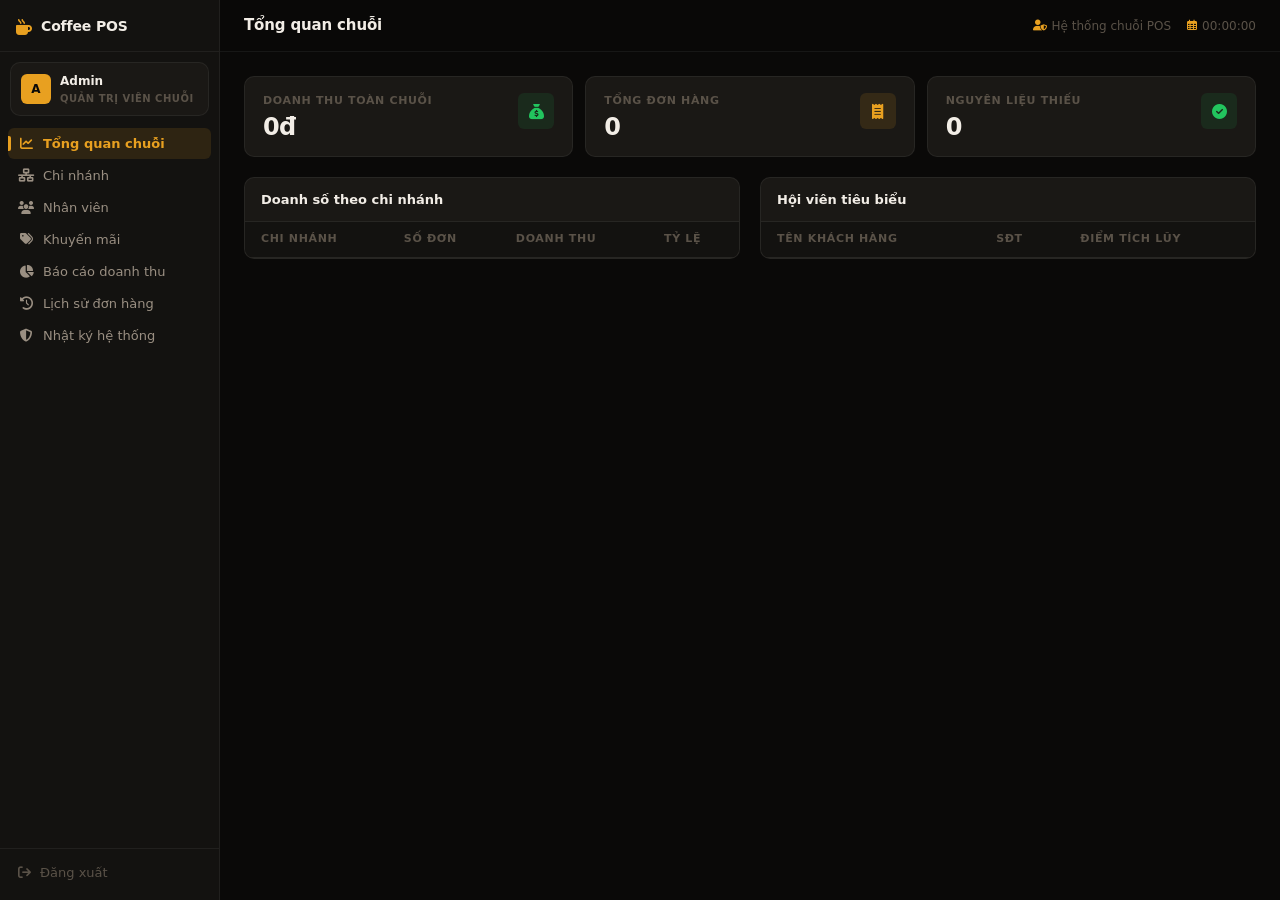
==== web/admin.html @ 629447b3 "feat: hoàn thiện phân quyền phễu, khuyến mãi chi nhánh, và cập nhật tài liệu - Phân quyền phễu (Admi" ====
<!DOCTYPE html>
<html lang="vi">
<head>
    <meta charset="UTF-8">
    <meta name="viewport" content="width=device-width, initial-scale=1.0">
    <title>Admin Portal | Coffee POS</title>
    <link rel="preconnect" href="https://fonts.googleapis.com">
    <link rel="preconnect" href="https://fonts.gstatic.com" crossorigin>
    <link href="https://fonts.googleapis.com/css2?family=Outfit:wght@300;400;600;800&family=Plus+Jakarta+Sans:wght@300;400;500;700&display=swap" rel="stylesheet">
    <link rel="stylesheet" href="https://cdnjs.cloudflare.com/ajax/libs/font-awesome/6.4.0/css/all.min.css">
    <link rel="stylesheet" href="css/style.css">
</head>
<body>
    <div class="bg-glow bg-glow-1"></div>
    <div class="bg-glow bg-glow-2"></div>

    <div class="app-container">
        <aside class="sidebar">
            <div class="sidebar-header">
                <i class="fa-solid fa-mug-hot"></i>
                <h2>Coffee POS</h2>
            </div>
            <div class="sidebar-user">
                <div class="user-avatar" id="userAvatar">A</div>
                <div class="user-info">
                    <div class="name" id="userName">Admin</div>
                    <div class="role-badge" id="userRole">Quản trị viên chuỗi</div>
                </div>
            </div>
            <ul class="sidebar-menu">
                <li><button class="menu-item-btn active" data-target="overview-tab"><i class="fa-solid fa-chart-line"></i><span>Tổng quan chuỗi</span></button></li>
                <li><button class="menu-item-btn" data-target="branches-tab"><i class="fa-solid fa-network-wired"></i><span>Chi nhánh</span></button></li>
                <li><button class="menu-item-btn" data-target="staff-tab"><i class="fa-solid fa-users"></i><span>Nhân viên</span></button></li>
                <li><button class="menu-item-btn" data-target="promotions-tab"><i class="fa-solid fa-tags"></i><span>Khuyến mãi</span></button></li>
                <li><button class="menu-item-btn" data-target="reports-tab"><i class="fa-solid fa-chart-pie"></i><span>Báo cáo doanh thu</span></button></li>
                <li><button class="menu-item-btn" data-target="order-history-tab"><i class="fa-solid fa-clock-rotate-left"></i><span>Lịch sử đơn hàng</span></button></li>
                <li><button class="menu-item-btn" data-target="audit-log-tab"><i class="fa-solid fa-shield-halved"></i><span>Nhật ký hệ thống</span></button></li>
            </ul>
            <div class="sidebar-footer">
                <button class="logout-btn" id="logoutBtn">
                    <i class="fa-solid fa-arrow-right-from-bracket"></i><span>Đăng xuất</span>
                </button>
            </div>
        </aside>

        <main class="main-content">
            <header class="top-bar">
                <div class="top-bar-title"><h3 id="currentTabTitle">Tổng quan chuỗi</h3></div>
                <div class="top-bar-meta">
                    <div class="meta-item"><i class="fa-solid fa-user-shield"></i><span>Hệ thống chuỗi POS</span></div>
                    <div class="meta-item"><i class="fa-regular fa-calendar-days"></i><span id="currentTime">00:00:00</span></div>
                </div>
            </header>

            <div class="content-body">

                <!-- Tab 1: Overview -->
                <section id="overview-tab" class="view-section active">
                    <div class="stats-grid">
                        <div class="stat-card">
                            <div class="stat-info"><div class="stat-label">Doanh thu toàn chuỗi</div><div class="stat-value" id="chainRevenue">0đ</div></div>
                            <div class="stat-icon success"><i class="fa-solid fa-sack-dollar"></i></div>
                        </div>
                        <div class="stat-card">
                            <div class="stat-info"><div class="stat-label">Tổng đơn hàng</div><div class="stat-value" id="chainOrders">0</div></div>
                            <div class="stat-icon primary"><i class="fa-solid fa-receipt"></i></div>
                        </div>
                        <div class="stat-card">
                            <div class="stat-info"><div class="stat-label">Nguyên liệu thiếu</div><div class="stat-value" id="chainLowStockCount">0</div></div>
                            <div class="stat-icon success" id="chainLowStockIcon"><i class="fa-solid fa-circle-check"></i></div>
                        </div>
                    </div>
                    <div style="display:grid;grid-template-columns:1fr 1fr;gap:20px;">
                        <div class="table-container">
                            <div class="table-header-bar"><h4>Doanh số theo chi nhánh</h4></div>
                            <table class="custom-table">
                                <thead><tr><th>Chi nhánh</th><th>Số đơn</th><th>Doanh thu</th><th>Tỷ lệ</th></tr></thead>
                                <tbody id="branchRevenueBody"></tbody>
                            </table>
                        </div>
                        <div class="table-container">
                            <div class="table-header-bar"><h4>Hội viên tiêu biểu</h4></div>
                            <table class="custom-table">
                                <thead><tr><th>Tên khách hàng</th><th>SĐT</th><th>Điểm tích lũy</th></tr></thead>
                                <tbody id="topCustomersBody"></tbody>
                            </table>
                        </div>
                    </div>
                </section>

                <!-- Tab 2: Branches CRUD -->
                <section id="branches-tab" class="view-section">
                    <div class="table-container">
                        <div class="table-header-bar">
                            <h4>Danh sách chi nhánh</h4>
                            <button class="btn btn-primary" id="openAddBranchBtn" style="padding:8px 16px;font-size:.85rem;">
                                <i class="fa-solid fa-plus"></i> Thêm chi nhánh
                            </button>
                        </div>
                        <table class="custom-table">
                            <thead><tr><th>ID</th><th>Tên chi nhánh</th><th>Địa chỉ</th><th>SĐT</th><th>Mã hủy đơn</th><th>Nhân viên</th><th>Thao tác</th></tr></thead>
                            <tbody id="branchesTableBody"></tbody>
                        </table>
                    </div>
                </section>

                <!-- Tab 3: Staff CRUD -->
                <section id="staff-tab" class="view-section">
                    <div class="table-container">
                        <div class="table-header-bar">
                            <h4>Quản lý nhân viên</h4>
                            <div style="display:flex;gap:10px;align-items:center;">
                                <select class="form-control" id="staffLocationFilter" style="padding:7px 12px;font-size:.85rem;min-width:180px;">
                                    <option value="">-- Chọn chi nhánh --</option>
                                </select>
                                <button class="btn btn-primary" id="openAddStaffBtn" style="padding:8px 16px;font-size:.85rem;">
                                    <i class="fa-solid fa-user-plus"></i> Thêm NV
                                </button>
                            </div>
                        </div>
                        <table class="custom-table">
                            <thead><tr><th>ID</th><th>Họ tên</th><th>Vai trò</th><th>SĐT</th><th>Trạng thái</th><th>Thao tác</th></tr></thead>
                            <tbody id="staffTableBody"></tbody>
                        </table>
                    </div>
                </section>

                <!-- Tab 4: Promotions CRUD -->
                <section id="promotions-tab" class="view-section">
                    <div class="table-container">
                        <div class="table-header-bar">
                            <h4>Chương trình khuyến mãi toàn chuỗi</h4>
                            <button class="btn btn-primary" id="openAddPromoBtn" style="padding:8px 16px;font-size:.85rem;">
                                <i class="fa-solid fa-plus"></i> Thêm khuyến mãi
                            </button>
                        </div>
                        <table class="custom-table">
                            <thead><tr><th>ID</th><th>Tên khuyến mãi</th><th>Phạm vi</th><th>Hình thức</th><th>Giá trị</th><th>Bắt đầu</th><th>Kết thúc</th><th>Trạng thái</th><th>Thao tác</th></tr></thead>
                            <tbody id="promotionsTableBody"></tbody>
                        </table>
                    </div>
                </section>

                <!-- Tab 5: Reports (gộp doanh thu theo món + theo thời gian) -->
                <section id="reports-tab" class="view-section">
                    <div style="display:grid;grid-template-columns:1fr 1.4fr;gap:20px;">
                        <div class="table-container">
                            <div class="table-header-bar"><h4>Doanh thu theo món (Toàn chuỗi)</h4></div>
                            <table class="custom-table">
                                <thead><tr><th>Tên món</th><th>Số lượng</th><th>Doanh thu</th></tr></thead>
                                <tbody id="adminItemRevenueBody"></tbody>
                            </table>
                        </div>
                        <div class="table-container">
                            <div class="table-header-bar">
                                <h4>Doanh thu theo thời gian</h4>
                                <div style="display:flex;gap:6px;">
                                    <button class="btn btn-primary admin-period-btn" data-period="day">Hôm nay</button>
                                    <button class="btn btn-secondary admin-period-btn" data-period="week">Tuần</button>
                                    <button class="btn btn-secondary admin-period-btn" data-period="month">Tháng</button>
                                </div>
                            </div>
                            <table class="custom-table">
                                <thead><tr><th id="adminPeriodColHeader">Khung giờ</th><th>Số đơn</th><th>Doanh thu</th><th>Tỷ lệ</th></tr></thead>
                                <tbody id="adminSalesByTimeBody"></tbody>
                            </table>
                            <div style="padding:10px 16px;border-top:1px solid var(--b1);font-size:12px;color:var(--t2);display:flex;justify-content:space-between;">
                                <span id="adminPeriodSummaryLabel">Tổng hôm nay:</span>
                                <strong id="adminPeriodSummaryTotal" style="color:var(--amber);">0đ</strong>
                            </div>
                        </div>
                    </div>
                </section>

                <!-- Tab 6: Order History (toàn chuỗi) -->
                <section id="order-history-tab" class="view-section">
                    <div class="table-container">
                        <div class="table-header-bar">
                            <h4>Lịch sử đơn hàng — Toàn chuỗi</h4>
                            <div style="display:flex;gap:8px;align-items:center;">
                                <select class="form-control" id="orderHistoryBranchFilter" style="min-width:180px;">
                                    <option value="all">Tất cả chi nhánh</option>
                                </select>
                                <button class="btn btn-secondary" id="refreshOrderHistoryBtn"><i class="fa-solid fa-arrows-rotate"></i></button>
                            </div>
                        </div>
                        <table class="custom-table">
                            <thead><tr><th>#</th><th>Thời gian</th><th>Chi nhánh</th><th>Nhân viên</th><th>Khách hàng</th><th>Loại</th><th>Trạng thái</th><th>Tổng tiền</th><th>Thao tác</th></tr></thead>
                            <tbody id="adminOrderHistoryBody"></tbody>
                        </table>
                        <div style="padding:12px 16px;border-top:1px solid var(--b1);display:flex;justify-content:flex-end;gap:6px;font-size:13px;">
                            <span style="color:var(--t2);">Tổng doanh thu hiển thị:</span>
                            <strong id="adminOrderHistoryTotal" style="color:var(--amber);">0đ</strong>
                        </div>
                    </div>
                </section>

                <!-- Tab 8: Audit Log -->
                <section id="audit-log-tab" class="view-section">
                    <div class="table-container">
                        <div class="table-header-bar">
                            <h4>Nhật ký hệ thống (100 hành động gần nhất)</h4>
                            <button class="btn btn-secondary" id="refreshAuditLogBtn"><i class="fa-solid fa-arrows-rotate"></i> Làm mới</button>
                        </div>
                        <table class="custom-table">
                            <thead><tr><th>Thời gian</th><th>Nhân viên</th><th>Chi nhánh</th><th>Hành động</th><th>Bảng</th><th>Record ID</th><th>Chi tiết</th></tr></thead>
                            <tbody id="auditLogBody"></tbody>
                        </table>
                    </div>
                </section>

            </div>
        </main>
    </div>

    <!-- ============================================================
         MODALS
         ============================================================ -->

    <!-- Branch Modal -->
    <div class="modal" id="branchModal">
        <div class="modal-content" style="max-width:480px;">
            <div class="modal-header">
                <h3 id="branchModalTitle">Thêm chi nhánh mới</h3>
                <button class="modal-close" id="closeBranchModal">&times;</button>
            </div>
            <div class="modal-body">
                <div class="form-group" style="margin-bottom:14px;">
                    <label style="font-size:.8rem;">Tên chi nhánh <span style="color:var(--red);">*</span></label>
                    <input type="text" id="branchName" class="form-control" placeholder="VD: Coffee POS Downtown" style="padding:9px 12px;font-size:.875rem;">
                </div>
                <div class="form-group" style="margin-bottom:14px;">
                    <label style="font-size:.8rem;">Địa chỉ <span style="color:var(--red);">*</span></label>
                    <input type="text" id="branchAddress" class="form-control" placeholder="VD: 123 Nguyễn Huệ, Q.1, TP.HCM" style="padding:9px 12px;font-size:.875rem;">
                </div>
                <div class="form-group" style="margin-bottom:14px;">
                    <label style="font-size:.8rem;">Số điện thoại</label>
                    <input type="text" id="branchPhone" class="form-control" placeholder="VD: 028 3822 1234" style="padding:9px 12px;font-size:.875rem;">
                </div>
                <div class="form-group">
                    <label style="font-size:.8rem;">Mã hủy đơn (4–10 chữ số) <span style="color:var(--red);">*</span></label>
                    <input type="text" id="branchCancelPin" class="form-control" placeholder="VD: 1234" maxlength="10" style="padding:9px 12px;font-size:.875rem;letter-spacing:3px;">
                    <small style="color:var(--text-3);font-size:.72rem;">Barista nhập mã này khi hủy đơn hàng.</small>
                </div>
            </div>
            <div class="modal-footer">
                <button class="btn btn-secondary" id="cancelBranchBtn">Hủy</button>
                <button class="btn btn-primary" id="saveBranchBtn"><i class="fa-solid fa-floppy-disk"></i> Lưu</button>
            </div>
        </div>
    </div>

    <!-- Promotion Modal -->
    <div class="modal" id="promoModal">
        <div class="modal-content" style="max-width:480px;">
            <div class="modal-header">
                <h3 id="promoModalTitle">Thêm khuyến mãi mới</h3>
                <button class="modal-close" id="closePromoModal">&times;</button>
            </div>
            <div class="modal-body">
                <div class="form-group" style="margin-bottom:14px;">
                    <label style="font-size:.8rem;">Tên chương trình <span style="color:var(--red);">*</span></label>
                    <input type="text" id="promoName" class="form-control" placeholder="VD: Happy Hour Sáng" style="padding:9px 12px;font-size:.875rem;">
                </div>
                <div style="display:grid;grid-template-columns:1fr 1fr;gap:12px;margin-bottom:14px;">
                    <div class="form-group">
                        <label style="font-size:.8rem;">Hình thức giảm <span style="color:var(--red);">*</span></label>
                        <select id="promoType" class="form-control" style="padding:9px 12px;font-size:.875rem;">
                            <option value="percent">Giảm % (phần trăm)</option>
                            <option value="fixed">Giảm tiền mặt (VND)</option>
                        </select>
                    </div>
                    <div class="form-group">
                        <label style="font-size:.8rem;">Giá trị giảm <span style="color:var(--red);">*</span></label>
                        <input type="number" id="promoValue" class="form-control" placeholder="VD: 10 hoặc 5000" min="0" style="padding:9px 12px;font-size:.875rem;">
                    </div>
                </div>
                <div style="display:grid;grid-template-columns:1fr 1fr;gap:12px;margin-bottom:14px;">
                    <div class="form-group">
                        <label style="font-size:.8rem;">Ngày bắt đầu <span style="color:var(--red);">*</span></label>
                        <input type="date" id="promoStartDate" class="form-control" style="padding:9px 12px;font-size:.875rem;">
                    </div>
                    <div class="form-group">
                        <label style="font-size:.8rem;">Ngày kết thúc <span style="color:var(--red);">*</span></label>
                        <input type="date" id="promoEndDate" class="form-control" style="padding:9px 12px;font-size:.875rem;">
                    </div>
                </div>
                <div class="form-group" style="margin-bottom:14px;">
                    <label style="font-size:.8rem;">Áp dụng cho</label>
                    <select id="promoLocationId" class="form-control" style="padding:9px 12px;font-size:.875rem;">
                        <option value="">Toàn chuỗi</option>
                    </select>
                </div>
                <div class="form-group" style="display:flex;align-items:center;gap:10px;">
                    <input type="checkbox" id="promoIsActive" checked style="width:16px;height:16px;cursor:pointer;">
                    <label for="promoIsActive" style="font-size:.85rem;cursor:pointer;margin:0;">Kích hoạt ngay</label>
                </div>
            </div>
            <div class="modal-footer">
                <button class="btn btn-secondary" id="cancelPromoBtn">Hủy</button>
                <button class="btn btn-primary" id="savePromoBtn"><i class="fa-solid fa-floppy-disk"></i> Lưu</button>
            </div>
        </div>
    </div>

    <!-- Staff Modal -->
    <div class="modal" id="staffModal">
        <div class="modal-content" style="max-width:420px;">
            <div class="modal-header">
                <h3 id="staffModalTitle">Thêm nhân viên mới</h3>
                <button class="modal-close" id="closeStaffModal">&times;</button>
            </div>
            <div class="modal-body">
                <div class="form-group" style="margin-bottom:14px;">
                    <label style="font-size:.8rem;">Họ và tên <span style="color:var(--red);">*</span></label>
                    <input type="text" id="staffName" class="form-control" placeholder="VD: Nguyễn Văn An" style="padding:9px 12px;font-size:.875rem;">
                </div>
                <div class="form-group" style="margin-bottom:14px;">
                    <label style="font-size:.8rem;">Số điện thoại</label>
                    <input type="text" id="staffPhone" class="form-control" placeholder="VD: 0909 123 456" style="padding:9px 12px;font-size:.875rem;">
                </div>
                <div style="display:grid;grid-template-columns:1fr 1fr;gap:12px;margin-bottom:14px;">
                    <div class="form-group">
                        <label style="font-size:.8rem;">Vai trò <span style="color:var(--red);">*</span></label>
                        <select id="staffRole" class="form-control" style="padding:9px 12px;font-size:.875rem;">
                            <option value="Barista">Pha chế</option>
                            <option value="StoreManager">Quản lý CS</option>
                            <option value="Admin">Quản trị viên</option>
                        </select>
                    </div>
                    <div class="form-group">
                        <label style="font-size:.8rem;">Chi nhánh <span style="color:var(--red);">*</span></label>
                        <select id="staffLocationId" class="form-control" style="padding:9px 12px;font-size:.875rem;">
                            <option value="">-- Chọn chi nhánh --</option>
                        </select>
                    </div>
                </div>
                <small style="color:var(--t3);font-size:.72rem;display:block;margin-top:4px;">
                    <i class="fa-solid fa-circle-info"></i> Mật khẩu mặc định: tên_viết_thường + "123" (VD: an123)
                </small>
            </div>
            <div class="modal-footer">
                <button class="btn btn-secondary" id="cancelStaffBtn">Hủy</button>
                <button class="btn btn-primary" id="saveStaffBtn"><i class="fa-solid fa-floppy-disk"></i> Lưu</button>
            </div>
        </div>
    </div>

    <script src="js/api.js"></script>
    <script src="js/admin.js"></script>
</body>
</html>
---- web/css/style.css ----
/* ============================================================
   COFFEE POS — Design System
   ============================================================ */

:root {
  /* Brand */
  --amber:        #e8a020;
  --amber-dark:   #c47d0e;
  --amber-dim:    rgba(232,160,32,.12);
  --amber-ring:   rgba(232,160,32,.28);

  /* Surfaces — 4-step elevation */
  --s0: #0a0908;   /* page bg        */
  --s1: #131210;   /* sidebar        */
  --s2: #1a1815;   /* card           */
  --s3: #222018;   /* elevated card  */
  --s4: #2c2922;   /* hover / input  */

  /* Borders */
  --b1: rgba(255,255,255,.06);
  --b2: rgba(255,255,255,.11);
  --b3: rgba(255,255,255,.18);

  /* Text */
  --t1: #f2ede6;   /* primary        */
  --t2: #9a8f82;   /* secondary      */
  --t3: #5a5248;   /* muted          */

  /* Semantic */
  --green:       #22c55e;
  --green-dim:   rgba(34,197,94,.10);
  --red:         #ef4444;
  --red-dim:     rgba(239,68,68,.10);
  --blue:        #38bdf8;
  --blue-dim:    rgba(56,189,248,.10);
  --yellow:      #f59e0b;
  --yellow-dim:  rgba(245,158,11,.10);

  /* Type */
  --sans: 'Inter', system-ui, -apple-system, sans-serif;

  /* Shape */
  --r1: 6px;
  --r2: 10px;
  --r3: 16px;
  --r4: 24px;

  /* Transition */
  --ease: cubic-bezier(.25,.46,.45,.94);
  --dur:  160ms;
}

/* ── Reset ─────────────────────────────────────────────── */
*, *::before, *::after { box-sizing: border-box; margin: 0; padding: 0; }
html { -webkit-font-smoothing: antialiased; text-rendering: optimizeLegibility; }
body {
  font-family: var(--sans);
  font-size: 14px;
  line-height: 1.5;
  color: var(--t1);
  background: var(--s0);
  min-height: 100vh;
}
a { color: inherit; text-decoration: none; }
button, input, select, textarea { font-family: inherit; }

/* ── Scrollbar ─────────────────────────────────────────── */
::-webkit-scrollbar { width: 5px; height: 5px; }
::-webkit-scrollbar-track { background: transparent; }
::-webkit-scrollbar-thumb { background: var(--b2); border-radius: 99px; }

/* ── Bg decoration ─────────────────────────────────────── */
.bg-glow { display: none; }

/* ============================================================
   TYPOGRAPHY SCALE
   ============================================================ */
.text-xs    { font-size: 11px; line-height: 1.4; }
.text-sm    { font-size: 12px; line-height: 1.5; }
.text-base  { font-size: 14px; line-height: 1.5; }
.text-md    { font-size: 15px; line-height: 1.5; }
.text-lg    { font-size: 18px; line-height: 1.4; }
.text-xl    { font-size: 22px; line-height: 1.3; }
.text-2xl   { font-size: 28px; line-height: 1.2; }
.text-3xl   { font-size: 36px; line-height: 1.1; }

/* ============================================================
   BUTTONS
   ============================================================ */
.btn {
  display: inline-flex;
  align-items: center;
  justify-content: center;
  gap: 6px;
  height: 34px;
  padding: 0 14px;
  font-size: 13px;
  font-weight: 500;
  border: 1px solid transparent;
  border-radius: var(--r1);
  cursor: pointer;
  transition: background var(--dur) var(--ease), border-color var(--dur) var(--ease),
              box-shadow var(--dur) var(--ease), opacity var(--dur);
  white-space: nowrap;
  outline: none;
  text-decoration: none;
}
.btn i { font-size: 12px; }
.btn:disabled { opacity: .4; cursor: not-allowed; pointer-events: none; }

.btn-primary {
  background: var(--amber);
  color: #0a0908;
  font-weight: 600;
  border-color: var(--amber);
}
.btn-primary:hover { background: var(--amber-dark); border-color: var(--amber-dark); }

.btn-secondary {
  background: var(--s3);
  color: var(--t1);
  border-color: var(--b1);
}
.btn-secondary:hover { background: var(--s4); border-color: var(--b2); }

.btn-danger {
  background: var(--red-dim);
  color: #fca5a5;
  border-color: rgba(239,68,68,.2);
}
.btn-danger:hover { background: rgba(239,68,68,.18); }

.btn-success {
  background: var(--green-dim);
  color: #86efac;
  border-color: rgba(34,197,94,.2);
}
.btn-success:hover { background: rgba(34,197,94,.18); }

.btn-block { width: 100%; }

/* Large variant */
.btn-lg {
  height: 44px;
  padding: 0 20px;
  font-size: 14px;
  border-radius: var(--r2);
}

/* ============================================================
   FORM CONTROLS
   ============================================================ */
.form-group { display: flex; flex-direction: column; gap: 5px; }

.form-label {
  font-size: 11px;
  font-weight: 600;
  letter-spacing: .06em;
  text-transform: uppercase;
  color: var(--t3);
}
.form-label i { margin-right: 4px; }

.form-control {
  width: 100%;
  height: 36px;
  padding: 0 11px;
  background: var(--s4);
  border: 1px solid var(--b1);
  border-radius: var(--r1);
  color: var(--t1);
  font-size: 13px;
  outline: none;
  transition: border-color var(--dur), box-shadow var(--dur);
}
.form-control::placeholder { color: var(--t3); }
.form-control:focus {
  border-color: var(--amber);
  box-shadow: 0 0 0 3px var(--amber-dim);
}

textarea.form-control { height: auto; padding: 9px 11px; resize: vertical; }

select.form-control {
  appearance: none;
  background-image: url("data:image/svg+xml,%3Csvg xmlns='http://www.w3.org/2000/svg' width='12' height='12' viewBox='0 0 24 24' fill='none' stroke='%235a5248' stroke-width='2.5'%3E%3Cpolyline points='6 9 12 15 18 9'/%3E%3C/svg%3E");
  background-repeat: no-repeat;
  background-position: right 10px center;
  padding-right: 32px;
  cursor: pointer;
}

.form-grid { display: grid; grid-template-columns: repeat(auto-fit, minmax(160px,1fr)); gap: 12px; }

/* ============================================================
   BADGES
   ============================================================ */
.badge {
  display: inline-flex;
  align-items: center;
  gap: 3px;
  padding: 2px 8px;
  font-size: 11px;
  font-weight: 600;
  letter-spacing: .04em;
  border-radius: 99px;
  border: 1px solid transparent;
}
.badge-success  { background: var(--green-dim);  color: #86efac; border-color: rgba(34,197,94,.2); }
.badge-danger   { background: var(--red-dim);    color: #fca5a5; border-color: rgba(239,68,68,.2); }
.badge-warning  { background: var(--yellow-dim); color: #fcd34d; border-color: rgba(245,158,11,.2); }
.badge-info     { background: var(--blue-dim);   color: #7dd3fc; border-color: rgba(56,189,248,.2); }
.badge-secondary{ background: var(--s3);         color: var(--t2); border-color: var(--b1); }
.badge-brand    { background: var(--amber-dim);  color: var(--amber); border-color: var(--amber-ring); }

/* ============================================================
   LOGIN PAGE
   ============================================================ */
.login-body {
  display: flex;
  align-items: center;
  justify-content: center;
  min-height: 100vh;
  background: var(--s0);
}

.login-wrapper { width: 100%; max-width: 380px; padding: 20px; }

.login-card {
  background: var(--s2);
  border: 1px solid var(--b1);
  border-radius: var(--r3);
  padding: 36px 32px 28px;
}

.brand-header {
  display: flex;
  flex-direction: column;
  align-items: center;
  gap: 10px;
  margin-bottom: 32px;
  text-align: center;
}

.logo-container {
  width: 48px;
  height: 48px;
  border-radius: var(--r2);
  background: var(--amber);
  display: flex;
  align-items: center;
  justify-content: center;
  font-size: 20px;
  color: #0a0908;
}

.brand-header h1 {
  font-size: 18px;
  font-weight: 700;
  color: var(--t1);
  letter-spacing: -.02em;
  line-height: 1;
}

.brand-header p {
  font-size: 12px;
  color: var(--t3);
  letter-spacing: .01em;
}

.login-form { display: flex; flex-direction: column; gap: 14px; }

.login-form .form-label {
  font-size: 11px;
  font-weight: 600;
  letter-spacing: .05em;
  color: var(--t2);
  text-transform: uppercase;
  margin-bottom: 5px;
}

.login-form .form-control {
  height: 40px;
  font-size: 14px;
  background: var(--s3);
  border-color: var(--b2);
}
.login-form .form-control:focus { border-color: var(--amber); box-shadow: 0 0 0 3px var(--amber-dim); }

.login-form .btn-primary { height: 40px; font-size: 14px; border-radius: var(--r1); margin-top: 4px; }

.password-input-wrapper { position: relative; }
.password-input-wrapper .form-control { padding-right: 40px; }
.toggle-password {
  position: absolute; right: 11px; top: 50%; transform: translateY(-50%);
  background: none; border: none; color: var(--t3); cursor: pointer; font-size: 13px;
  transition: color var(--dur); padding: 2px;
}
.toggle-password:hover { color: var(--t2); }

.error-message {
  display: none;
  align-items: center;
  gap: 7px;
  padding: 9px 12px;
  background: var(--red-dim);
  border: 1px solid rgba(239,68,68,.2);
  border-radius: var(--r1);
  color: #fca5a5;
  font-size: 12px;
}
.error-message.show { display: flex; }

.demo-accounts { margin-top: 20px; padding-top: 16px; border-top: 1px solid var(--b1); }

.demo-toggle {
  display: flex; align-items: center; justify-content: center; gap: 5px; width: 100%;
  background: none; border: none; color: var(--t3); font-size: 12px;
  cursor: pointer; transition: color var(--dur); padding: 2px 0;
}
.demo-toggle:hover { color: var(--amber); }

.demo-list {
  max-height: 0; overflow: hidden;
  transition: max-height .28s var(--ease);
  display: flex; flex-direction: column; gap: 6px; margin-top: 0;
}
.demo-list.show { max-height: 280px; margin-top: 10px; }

.demo-item {
  background: var(--s3); border: 1px solid var(--b1); border-radius: var(--r1);
  padding: 9px 11px; cursor: pointer; transition: border-color var(--dur), background var(--dur);
}
.demo-item:hover { border-color: var(--amber-ring); background: var(--s4); }
.demo-item strong { font-size: 12px; font-weight: 600; display: block; color: var(--t1); }
.demo-item small  { font-size: 11px; color: var(--t3); }
.demo-item .role {
  float: right; font-size: 10px; font-weight: 700; padding: 2px 6px;
  border-radius: 99px; text-transform: uppercase; letter-spacing: .04em;
}
.role.admin   { background: var(--amber-dim);  color: var(--amber);  border: 1px solid var(--amber-ring); }
.role.manager { background: var(--blue-dim);   color: var(--blue);   border: 1px solid rgba(56,189,248,.2); }
.role.staff   { background: var(--green-dim);  color: var(--green);  border: 1px solid rgba(34,197,94,.2); }

@keyframes shake {
  0%,100% { transform: translateX(0); }
  25%,75%  { transform: translateX(-5px); }
  50%      { transform: translateX(5px); }
}
.shake { animation: shake .35s var(--ease); }

/* ============================================================
   APP SHELL
   ============================================================ */
.app-container {
  display: grid;
  grid-template-columns: 220px 1fr;
  min-height: 100vh;
}

/* ── Sidebar ─────────────────────────────────────────────── */
.sidebar {
  background: var(--s1);
  border-right: 1px solid var(--b1);
  display: flex;
  flex-direction: column;
  position: sticky;
  top: 0;
  height: 100vh;
  overflow: hidden;
}

.sidebar-header {
  display: flex;
  align-items: center;
  gap: 9px;
  padding: 16px 16px 14px;
  border-bottom: 1px solid var(--b1);
  flex-shrink: 0;
}
.sidebar-header i { color: var(--amber); font-size: 16px; }
.sidebar-header h2 { font-size: 14px; font-weight: 700; letter-spacing: -.01em; }

.sidebar-user {
  display: flex;
  align-items: center;
  gap: 9px;
  margin: 10px 10px 6px;
  padding: 9px 10px;
  background: var(--s2);
  border: 1px solid var(--b1);
  border-radius: var(--r2);
  flex-shrink: 0;
}
.user-avatar {
  width: 30px; height: 30px;
  border-radius: var(--r1);
  background: var(--amber);
  color: #0a0908;
  font-size: 12px;
  font-weight: 700;
  display: flex; align-items: center; justify-content: center;
  flex-shrink: 0;
}
.user-info { min-width: 0; flex-grow: 1; }
.user-info .name { font-size: 12px; font-weight: 600; white-space: nowrap; overflow: hidden; text-overflow: ellipsis; }
.user-info .role-badge { font-size: 10px; font-weight: 600; color: var(--t3); text-transform: uppercase; letter-spacing: .05em; margin-top: 1px; }

.sidebar-menu {
  list-style: none;
  padding: 6px 8px;
  flex-grow: 1;
  overflow-y: auto;
  display: flex;
  flex-direction: column;
  gap: 1px;
}
.sidebar-menu::-webkit-scrollbar { width: 0; }

.menu-item-btn {
  width: 100%;
  display: flex;
  align-items: center;
  gap: 9px;
  padding: 8px 10px;
  background: transparent;
  border: none;
  border-radius: var(--r1);
  color: var(--t2);
  font-size: 13px;
  font-weight: 450;
  cursor: pointer;
  text-align: left;
  transition: background var(--dur), color var(--dur);
}
.menu-item-btn i { font-size: 13px; width: 16px; text-align: center; flex-shrink: 0; }
.menu-item-btn:hover { background: var(--s2); color: var(--t1); }
.menu-item-btn.active {
  background: var(--amber-dim);
  color: var(--amber);
  font-weight: 600;
  position: relative;
}
.menu-item-btn.active::before {
  content: '';
  position: absolute;
  left: 0; top: 25%; height: 50%;
  width: 2.5px;
  background: var(--amber);
  border-radius: 0 2px 2px 0;
}

.sidebar-footer {
  padding: 8px 8px 12px;
  border-top: 1px solid var(--b1);
  flex-shrink: 0;
}
.logout-btn {
  width: 100%;
  display: flex;
  align-items: center;
  gap: 9px;
  padding: 8px 10px;
  background: transparent;
  border: none;
  border-radius: var(--r1);
  color: var(--t3);
  font-size: 13px;
  cursor: pointer;
  transition: background var(--dur), color var(--dur);
}
.logout-btn:hover { background: var(--red-dim); color: #fca5a5; }
.logout-btn i { font-size: 13px; }

/* ── Main content ────────────────────────────────────────── */
.main-content {
  display: flex;
  flex-direction: column;
  height: 100vh;
  overflow-y: auto;
  overflow-x: hidden;
}

.top-bar {
  height: 52px;
  min-height: 52px;
  display: flex;
  align-items: center;
  justify-content: space-between;
  padding: 0 24px;
  background: rgba(10,9,8,.95);
  border-bottom: 1px solid var(--b1);
  position: sticky;
  top: 0;
  z-index: 50;
  backdrop-filter: blur(12px);
  flex-shrink: 0;
}
.top-bar-title h3 { font-size: 15px; font-weight: 600; letter-spacing: -.01em; }
.top-bar-meta { display: flex; align-items: center; gap: 16px; color: var(--t3); font-size: 12px; }
.meta-item { display: flex; align-items: center; gap: 5px; }
.meta-item i { color: var(--amber); font-size: 11px; }

.content-body { padding: 24px; flex-grow: 1; overflow-x: hidden; }

.view-section { display: none; }
.view-section.active { display: block; animation: fadeUp .2s var(--ease); }

@keyframes fadeUp {
  from { opacity: 0; transform: translateY(6px); }
  to   { opacity: 1; transform: translateY(0); }
}

/* ============================================================
   STAT CARDS
   ============================================================ */
.stats-grid {
  display: grid;
  grid-template-columns: repeat(auto-fit, minmax(180px,1fr));
  gap: 12px;
  margin-bottom: 20px;
}

.stat-card {
  background: var(--s2);
  border: 1px solid var(--b1);
  border-radius: var(--r2);
  padding: 16px 18px;
  display: flex;
  align-items: flex-start;
  justify-content: space-between;
  gap: 12px;
  transition: border-color var(--dur);
}
.stat-card:hover { border-color: var(--b2); }

.stat-info { display: flex; flex-direction: column; gap: 4px; min-width: 0; }

.stat-label {
  font-size: 11px;
  font-weight: 600;
  text-transform: uppercase;
  letter-spacing: .06em;
  color: var(--t3);
}
.stat-value {
  font-size: 24px;
  font-weight: 700;
  letter-spacing: -.03em;
  color: var(--t1);
  line-height: 1.1;
  white-space: nowrap;
  overflow: hidden;
  text-overflow: ellipsis;
}
.stat-icon {
  width: 36px; height: 36px;
  border-radius: var(--r1);
  display: flex; align-items: center; justify-content: center;
  font-size: 15px;
  flex-shrink: 0;
}
.stat-icon.primary { background: var(--amber-dim);  color: var(--amber); }
.stat-icon.success { background: var(--green-dim);  color: var(--green); }
.stat-icon.warning { background: var(--yellow-dim); color: var(--yellow); }
.stat-icon.danger  { background: var(--red-dim);    color: var(--red); }
.stat-icon.info    { background: var(--blue-dim);   color: var(--blue); }

/* ============================================================
   TABLE COMPONENT
   ============================================================ */
.table-container {
  background: var(--s2);
  border: 1px solid var(--b1);
  border-radius: var(--r2);
  overflow: hidden;
  margin-bottom: 16px;
}

.table-header-bar {
  display: flex;
  align-items: center;
  justify-content: space-between;
  gap: 12px;
  padding: 12px 16px;
  border-bottom: 1px solid var(--b1);
}
.table-header-bar h4 { font-size: 13px; font-weight: 600; }

.custom-table { width: 100%; border-collapse: collapse; }

.custom-table th {
  padding: 9px 16px;
  font-size: 11px;
  font-weight: 600;
  text-transform: uppercase;
  letter-spacing: .06em;
  color: var(--t3);
  border-bottom: 1px solid var(--b1);
  text-align: left;
  white-space: nowrap;
  background: var(--s1);
}

.custom-table td {
  padding: 11px 16px;
  font-size: 13px;
  color: var(--t1);
  border-bottom: 1px solid var(--b1);
  vertical-align: middle;
}
.custom-table tr:last-child td { border-bottom: none; }
.custom-table tbody tr:hover td { background: rgba(255,255,255,.02); }

/* ============================================================
   MODAL
   ============================================================ */
.modal {
  display: none;
  position: fixed;
  inset: 0;
  z-index: 1000;
  align-items: center;
  justify-content: center;
  padding: 20px;
  background: rgba(0,0,0,.72);
  backdrop-filter: blur(4px);
}
.modal.show { display: flex; animation: fadeUp .2s var(--ease); }

.modal-content {
  background: var(--s2);
  border: 1px solid var(--b2);
  border-radius: var(--r3);
  width: 100%;
  max-width: 520px;
  max-height: 88vh;
  display: flex;
  flex-direction: column;
  overflow: hidden;
  box-shadow: 0 24px 64px rgba(0,0,0,.6);
}

.modal-header {
  display: flex;
  align-items: center;
  justify-content: space-between;
  padding: 14px 18px;
  border-bottom: 1px solid var(--b1);
  flex-shrink: 0;
}
.modal-header h3 { font-size: 14px; font-weight: 600; }

.modal-close {
  width: 28px; height: 28px;
  display: flex; align-items: center; justify-content: center;
  background: var(--s3); border: 1px solid var(--b1); border-radius: var(--r1);
  color: var(--t2); cursor: pointer; font-size: 14px;
  transition: background var(--dur), color var(--dur);
}
.modal-close:hover { background: var(--red-dim); color: #fca5a5; }

.modal-body { padding: 18px; overflow-y: auto; flex-grow: 1; }

.modal-footer {
  display: flex;
  align-items: center;
  justify-content: flex-end;
  gap: 8px;
  padding: 12px 18px;
  border-top: 1px solid var(--b1);
  flex-shrink: 0;
}

/* ============================================================
   POS LAYOUT
   ============================================================ */
.pos-layout {
  display: grid;
  grid-template-columns: 1fr 340px;
  height: calc(100vh - 52px);
  overflow: hidden;
}

/* ── Menu column ─────────────────────────────────────────── */
.pos-menu-column {
  display: flex;
  flex-direction: column;
  overflow: hidden;
  border-right: 1px solid var(--b1);
}

.cat-filter-bar {
  display: flex;
  gap: 6px;
  padding: 14px 16px 12px;
  border-bottom: 1px solid var(--b1);
  overflow-x: auto;
  flex-shrink: 0;
}
.cat-filter-bar::-webkit-scrollbar { height: 0; }

.cat-btn {
  padding: 6px 14px;
  height: 30px;
  background: transparent;
  border: 1px solid var(--b1);
  border-radius: var(--r1);
  color: var(--t2);
  font-size: 12px;
  font-weight: 500;
  cursor: pointer;
  white-space: nowrap;
  transition: background var(--dur), color var(--dur), border-color var(--dur);
}
.cat-btn:hover { background: var(--s3); color: var(--t1); border-color: var(--b2); }
.cat-btn.active {
  background: var(--amber);
  color: #0a0908;
  border-color: var(--amber);
  font-weight: 600;
}

.menu-grid {
  flex-grow: 1;
  overflow-y: auto;
  padding: 14px 16px;
  display: grid;
  grid-template-columns: repeat(auto-fill, minmax(150px,1fr));
  gap: 10px;
  align-content: start;
}

/* ── Menu card ───────────────────────────────────────────── */
.menu-card {
  background: var(--s2);
  border: 1px solid var(--b1);
  border-radius: var(--r2);
  padding: 13px 13px 11px;
  display: flex;
  flex-direction: column;
  justify-content: space-between;
  gap: 10px;
  min-height: 96px;
  cursor: pointer;
  transition: background var(--dur), border-color var(--dur), transform var(--dur);
  user-select: none;
}
.menu-card:hover {
  background: var(--s3);
  border-color: var(--b2);
  transform: translateY(-1px);
}
.menu-card:active { transform: translateY(0); }

.menu-card-title {
  font-size: 13px;
  font-weight: 500;
  color: var(--t1);
  line-height: 1.35;
  display: -webkit-box;
  -webkit-line-clamp: 2;
  line-clamp: 2;
  -webkit-box-orient: vertical;
  overflow: hidden;
}

.menu-card-footer {
  display: flex;
  align-items: center;
  justify-content: space-between;
}

.menu-card-price {
  font-size: 13px;
  font-weight: 700;
  color: var(--amber);
  letter-spacing: -.01em;
}

.menu-card-add-icon {
  width: 24px; height: 24px;
  border-radius: var(--r1);
  background: var(--s4);
  border: 1px solid var(--b1);
  display: flex; align-items: center; justify-content: center;
  color: var(--t2);
  font-size: 10px;
  transition: background var(--dur), color var(--dur);
}
.menu-card:hover .menu-card-add-icon {
  background: var(--amber);
  border-color: var(--amber);
  color: #0a0908;
}

/* ── Cart column ─────────────────────────────────────────── */
.pos-cart-column {
  display: flex;
  flex-direction: column;
  overflow: hidden;
  background: var(--s1);
}

.cart-header {
  display: flex;
  align-items: center;
  justify-content: space-between;
  padding: 12px 14px;
  border-bottom: 1px solid var(--b1);
  flex-shrink: 0;
}
.cart-header h4 { font-size: 13px; font-weight: 600; }

/* Promo banner */
#promoBanner {
  margin: 0;
  padding: 8px 12px;
  border-bottom: 1px solid var(--b1);
  background: rgba(232,160,32,.08);
  font-size: 12px;
  font-weight: 500;
  color: var(--amber);
  letter-spacing: .01em;
  flex-shrink: 0;
}

/* Config area (order type + customer) */
.cart-config {
  padding: 10px 14px;
  border-bottom: 1px solid var(--b1);
  display: flex;
  flex-direction: column;
  gap: 8px;
  flex-shrink: 0;
}

/* cart items scroll area */
.cart-items {
  flex-grow: 1;
  overflow-y: auto;
  padding: 10px 14px;
  display: flex;
  flex-direction: column;
  gap: 8px;
}

.cart-item {
  background: var(--s2);
  border: 1px solid var(--b1);
  border-radius: var(--r1);
  padding: 10px;
  display: flex;
  flex-direction: column;
  gap: 6px;
  position: relative;
}

.cart-item-header {
  display: flex;
  justify-content: space-between;
  align-items: flex-start;
  padding-right: 18px;
}
.cart-item-name  { font-size: 12px; font-weight: 600; line-height: 1.3; }
.cart-item-price { font-size: 12px; font-weight: 700; color: var(--amber); }
.cart-item-modifiers { font-size: 11px; color: var(--t3); }

.cart-item-controls { display: flex; align-items: center; justify-content: space-between; }

.quantity-controls { display: flex; align-items: center; gap: 6px; }

.qty-btn {
  width: 22px; height: 22px;
  background: var(--s3); border: 1px solid var(--b1); border-radius: var(--r1);
  color: var(--t1); font-size: 10px; cursor: pointer;
  display: flex; align-items: center; justify-content: center;
  transition: background var(--dur);
}
.qty-btn:hover { background: var(--s4); }
.qty-num { font-size: 12px; font-weight: 600; min-width: 16px; text-align: center; }

.cart-item-delete {
  position: absolute; top: 8px; right: 8px;
  background: none; border: none; color: var(--t3);
  cursor: pointer; font-size: 11px; padding: 2px;
  border-radius: var(--r1);
  transition: color var(--dur), background var(--dur);
}
.cart-item-delete:hover { color: #fca5a5; background: var(--red-dim); }

/* empty cart */
.cart-empty {
  flex-grow: 1;
  display: flex;
  flex-direction: column;
  align-items: center;
  justify-content: center;
  gap: 8px;
  color: var(--t3);
  font-size: 12px;
}
.cart-empty i { font-size: 28px; }

/* Cart summary */
.cart-summary {
  padding: 10px 14px;
  border-top: 1px solid var(--b1);
  display: flex;
  flex-direction: column;
  gap: 5px;
  flex-shrink: 0;
}

.summary-row {
  display: flex;
  justify-content: space-between;
  align-items: center;
  font-size: 12px;
  color: var(--t2);
}
.summary-row.total {
  font-size: 15px;
  font-weight: 700;
  color: var(--t1);
  border-top: 1px solid var(--b1);
  padding-top: 8px;
  margin-top: 2px;
}
.summary-row.total .price { color: var(--green); }

.pos-cart-actions {
  padding: 10px 14px 14px;
  flex-shrink: 0;
}
.pos-cart-actions .btn {
  width: 100%;
  height: 40px;
  font-size: 14px;
  font-weight: 600;
  border-radius: var(--r1);
  background: var(--amber);
  color: #0a0908;
  border-color: var(--amber);
  letter-spacing: .01em;
}
.pos-cart-actions .btn:hover { background: var(--amber-dark); border-color: var(--amber-dark); }
.pos-cart-actions .btn:disabled { opacity: .35; }

/* Loyalty redeem section */
#loyaltyRedeemSection {
  background: var(--s2);
  border: 1px solid var(--b1);
  border-radius: var(--r1);
  padding: 9px 11px;
}

/* Selected customer info */
#selectedCustomerInfo {
  background: var(--s2);
  border: 1px solid var(--b1);
  border-radius: var(--r1);
  padding: 8px 10px;
  font-size: 12px;
}

/* ============================================================
   MODIFIER MODAL
   ============================================================ */
.modifier-group-container {
  margin-bottom: 16px;
  padding-bottom: 16px;
  border-bottom: 1px solid var(--b1);
}
.modifier-group-container:last-child { border-bottom: none; margin-bottom: 0; padding-bottom: 0; }

.modifier-group-title {
  font-size: 11px;
  font-weight: 700;
  text-transform: uppercase;
  letter-spacing: .07em;
  color: var(--t2);
  margin-bottom: 8px;
}
.modifier-group-title .req-tag {
  font-size: 10px;
  font-weight: 600;
  color: #fca5a5;
  background: var(--red-dim);
  padding: 1px 5px;
  border-radius: 99px;
  margin-left: 5px;
  text-transform: none;
  letter-spacing: 0;
}

.modifier-options-grid {
  display: grid;
  grid-template-columns: repeat(auto-fill, minmax(110px,1fr));
  gap: 6px;
}

.modifier-option-btn {
  padding: 8px 10px;
  background: var(--s3);
  border: 1px solid var(--b1);
  border-radius: var(--r1);
  color: var(--t2);
  font-size: 12px;
  font-weight: 500;
  cursor: pointer;
  text-align: center;
  display: flex;
  flex-direction: column;
  align-items: center;
  gap: 2px;
  transition: background var(--dur), border-color var(--dur), color var(--dur);
}
.modifier-option-btn:hover { background: var(--s4); color: var(--t1); border-color: var(--b2); }
.modifier-option-btn.selected {
  background: var(--amber-dim);
  border-color: var(--amber);
  color: var(--amber);
  font-weight: 600;
}
.modifier-option-btn .price-delta { font-size: 10px; font-weight: 600; }
.modifier-option-btn.selected .price-delta { color: var(--amber); }

/* Payment method buttons */
.payment-method-btn {
  display: flex !important;
  flex-direction: column !important;
  align-items: center !important;
  justify-content: center !important;
  gap: 5px !important;
  height: 72px !important;
  font-size: 12px !important;
  border-radius: var(--r1) !important;
}
.payment-method-btn i { font-size: 18px !important; }
.payment-method-btn.selected {
  background: var(--amber-dim) !important;
  border-color: var(--amber) !important;
  color: var(--amber) !important;
  box-shadow: 0 0 0 2px var(--amber-ring) !important;
}

/* ============================================================
   MISC COMPONENTS (KDS / prep queue)
   ============================================================ */
.prep-grid { display: grid; grid-template-columns: repeat(auto-fill, minmax(250px,1fr)); gap: 12px; }

.prep-card {
  background: var(--s2); border: 1px solid var(--b1);
  border-radius: var(--r2); padding: 14px;
  border-top: 2px solid var(--amber);
  display: flex; flex-direction: column; gap: 10px;
}
.prep-card.urgent { border-top-color: var(--red); }
.prep-card-header { display: flex; justify-content: space-between; align-items: center; border-bottom: 1px solid var(--b1); padding-bottom: 8px; }
.prep-card-order-id { font-size: 13px; font-weight: 700; }
.prep-card-time { font-size: 11px; color: var(--t2); }
.prep-card-items { font-size: 12px; display: flex; flex-direction: column; gap: 5px; }
.prep-item-modifiers { font-size: 11px; color: var(--t3); padding-left: 10px; }

/* ============================================================
   MOBILE NAV
   ============================================================ */
.nav-toggle {
  display: none;
  width: 36px; height: 36px;
  background: var(--s3); border: 1px solid var(--b1); border-radius: var(--r1);
  color: var(--t1); font-size: 14px; cursor: pointer;
  align-items: center; justify-content: center; flex-shrink: 0;
}

.nav-overlay {
  position: fixed; inset: 0;
  background: rgba(0,0,0,.6);
  opacity: 0; visibility: hidden;
  transition: opacity .25s, visibility .25s;
  z-index: 99;
}
.app-container.nav-open .nav-overlay { opacity: 1; visibility: visible; }

/* ============================================================
   RESPONSIVE
   ============================================================ */
@media (max-width: 1100px) {
  .app-container { grid-template-columns: 52px 1fr; }

  .sidebar-header { padding: 14px 0; justify-content: center; }
  .sidebar-header h2 { display: none; }

  .sidebar-user { margin: 8px 6px; padding: 7px; justify-content: center; }
  .user-info { display: none; }

  .sidebar-menu { padding: 4px; }
  .menu-item-btn { justify-content: center; padding: 9px; }
  .menu-item-btn span { display: none; }
  .menu-item-btn::before { display: none; }
  .menu-item-btn i { width: auto; }

  .logout-btn { justify-content: center; padding: 9px; }
  .logout-btn span { display: none; }

  .pos-layout { grid-template-columns: 1fr 310px; }
}

@media (max-width: 768px) {
  .app-container { grid-template-columns: 1fr; }

  .sidebar {
    position: fixed; top: 0; left: 0;
    width: 240px; height: 100vh;
    transform: translateX(-100%);
    transition: transform .25s var(--ease);
    z-index: 200;
  }
  .app-container.nav-open .sidebar { transform: translateX(0); }

  .sidebar-header { justify-content: flex-start; padding: 14px 14px 12px; }
  .sidebar-header h2 { display: block; }
  .sidebar-user { margin: 8px 10px 6px; padding: 9px 10px; justify-content: flex-start; }
  .user-info { display: block; }
  .sidebar-menu { padding: 6px 8px; }
  .menu-item-btn { justify-content: flex-start; padding: 8px 10px; }
  .menu-item-btn span { display: inline; }
  .menu-item-btn::before { display: block; }
  .logout-btn { justify-content: flex-start; padding: 8px 10px; }
  .logout-btn span { display: inline; }

  .nav-toggle { display: inline-flex; }
  .top-bar { padding: 0 14px; }
  .content-body { padding: 14px; }

  .pos-layout { grid-template-columns: 1fr; height: auto; }
  .pos-menu-column { border-right: none; border-bottom: 1px solid var(--b1); }
  .pos-cart-column { height: auto; min-height: 400px; }
  .menu-grid { grid-template-columns: repeat(3, 1fr); }

  .stats-grid { grid-template-columns: 1fr 1fr; gap: 10px; }
  .modal-content { max-width: 100%; }
}

@media (max-width: 480px) {
  .top-bar-meta .meta-item:not(:last-child) { display: none; }
  .stats-grid { grid-template-columns: 1fr; }
  .menu-grid { grid-template-columns: repeat(2, 1fr); gap: 8px; }
  .content-body { padding: 12px; }
}
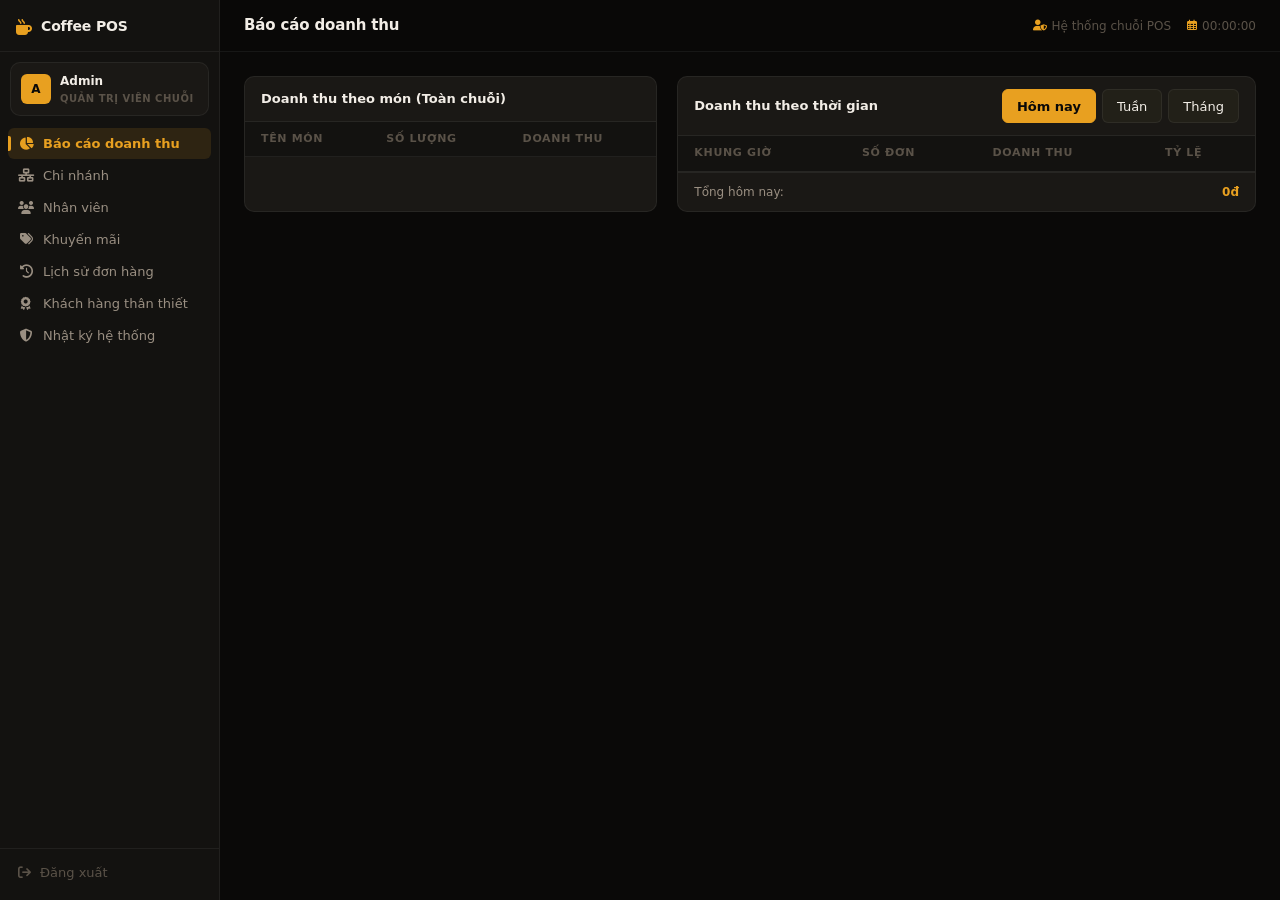
==== commit 0e9849de: "feat: finalize UI/UX — loyalty, promotions, login fix, admin panels - Login: add form-control class " ====
--- a/web/admin.html
+++ b/web/admin.html
@@ -28,12 +28,12 @@
                 </div>
             </div>
             <ul class="sidebar-menu">
-                <li><button class="menu-item-btn active" data-target="overview-tab"><i class="fa-solid fa-chart-line"></i><span>Tổng quan chuỗi</span></button></li>
+                <li><button class="menu-item-btn active" data-target="reports-tab"><i class="fa-solid fa-chart-pie"></i><span>Báo cáo doanh thu</span></button></li>
                 <li><button class="menu-item-btn" data-target="branches-tab"><i class="fa-solid fa-network-wired"></i><span>Chi nhánh</span></button></li>
                 <li><button class="menu-item-btn" data-target="staff-tab"><i class="fa-solid fa-users"></i><span>Nhân viên</span></button></li>
                 <li><button class="menu-item-btn" data-target="promotions-tab"><i class="fa-solid fa-tags"></i><span>Khuyến mãi</span></button></li>
-                <li><button class="menu-item-btn" data-target="reports-tab"><i class="fa-solid fa-chart-pie"></i><span>Báo cáo doanh thu</span></button></li>
                 <li><button class="menu-item-btn" data-target="order-history-tab"><i class="fa-solid fa-clock-rotate-left"></i><span>Lịch sử đơn hàng</span></button></li>
+                <li><button class="menu-item-btn" data-target="loyalty-tab"><i class="fa-solid fa-award"></i><span>Khách hàng thân thiết</span></button></li>
                 <li><button class="menu-item-btn" data-target="audit-log-tab"><i class="fa-solid fa-shield-halved"></i><span>Nhật ký hệ thống</span></button></li>
             </ul>
             <div class="sidebar-footer">
@@ -45,7 +45,7 @@
 
         <main class="main-content">
             <header class="top-bar">
-                <div class="top-bar-title"><h3 id="currentTabTitle">Tổng quan chuỗi</h3></div>
+                <div class="top-bar-title"><h3 id="currentTabTitle">Báo cáo doanh thu</h3></div>
                 <div class="top-bar-meta">
                     <div class="meta-item"><i class="fa-solid fa-user-shield"></i><span>Hệ thống chuỗi POS</span></div>
                     <div class="meta-item"><i class="fa-regular fa-calendar-days"></i><span id="currentTime">00:00:00</span></div>
@@ -54,8 +54,8 @@
 
             <div class="content-body">
 
-                <!-- Tab 1: Overview -->
-                <section id="overview-tab" class="view-section active">
+                <!-- Tab 1: Overview (ẩn — không còn dùng làm màn mặc định) -->
+                <section id="overview-tab" class="view-section">
                     <div class="stats-grid">
                         <div class="stat-card">
                             <div class="stat-info"><div class="stat-label">Doanh thu toàn chuỗi</div><div class="stat-value" id="chainRevenue">0đ</div></div>
@@ -141,8 +141,8 @@
                     </div>
                 </section>
 
-                <!-- Tab 5: Reports (gộp doanh thu theo món + theo thời gian) -->
-                <section id="reports-tab" class="view-section">
+                <!-- Tab 5: Reports (gộp doanh thu theo món + theo thời gian) — màn mặc định -->
+                <section id="reports-tab" class="view-section active">
                     <div style="display:grid;grid-template-columns:1fr 1.4fr;gap:20px;">
                         <div class="table-container">
                             <div class="table-header-bar"><h4>Doanh thu theo món (Toàn chuỗi)</h4></div>
@@ -195,6 +195,45 @@
                     </div>
                 </section>
 
+                <!-- Tab: Loyalty / KHTT -->
+                <section id="loyalty-tab" class="view-section">
+                    <div class="table-container">
+                        <div class="table-header-bar">
+                            <h4>Khách hàng thân thiết (Toàn chuỗi)</h4>
+                            <div style="display:flex;gap:8px;align-items:center;">
+                                <input type="text" id="adminLoyaltySearch" class="form-control" placeholder="Tìm theo SĐT..." style="width:200px;">
+                                <button class="btn btn-secondary" id="refreshLoyaltyBtn"><i class="fa-solid fa-arrows-rotate"></i></button>
+                            </div>
+                        </div>
+                        <table class="custom-table">
+                            <thead><tr><th>Tên khách hàng</th><th>SĐT</th><th>Điểm tích lũy</th><th>Quy đổi</th><th>Thao tác</th></tr></thead>
+                            <tbody id="adminLoyaltyBody"></tbody>
+                        </table>
+                    </div>
+                </section>
+
+                <!-- Modal chỉnh điểm -->
+                <div class="modal" id="loyaltyEditModal">
+                    <div class="modal-content" style="max-width:400px;">
+                        <div class="modal-header">
+                            <h3>Chỉnh điểm tích lũy</h3>
+                            <button class="modal-close" id="closeLoyaltyEditModal">&times;</button>
+                        </div>
+                        <div class="modal-body">
+                            <p id="loyaltyEditName" style="font-weight:600;margin-bottom:4px;"></p>
+                            <p id="loyaltyEditPhone" style="font-size:12px;color:var(--t2);margin-bottom:16px;"></p>
+                            <div class="form-group" style="margin-bottom:14px;">
+                                <label style="font-size:.8rem;">Điểm tích lũy mới <span style="color:var(--red);">*</span></label>
+                                <input type="number" id="loyaltyEditPoints" class="form-control" min="0" style="padding:9px 12px;font-size:.875rem;">
+                            </div>
+                        </div>
+                        <div class="modal-footer">
+                            <button class="btn btn-secondary" id="cancelLoyaltyEditBtn">Hủy</button>
+                            <button class="btn btn-primary" id="saveLoyaltyEditBtn">Lưu</button>
+                        </div>
+                    </div>
+                </div>
+
                 <!-- Tab 8: Audit Log -->
                 <section id="audit-log-tab" class="view-section">
                     <div class="table-container">
--- a/web/css/style.css
+++ b/web/css/style.css
@@ -53,6 +53,7 @@
 /* ── Reset ─────────────────────────────────────────────── */
 *, *::before, *::after { box-sizing: border-box; margin: 0; padding: 0; }
 html { -webkit-font-smoothing: antialiased; text-rendering: optimizeLegibility; }
+input, textarea, select { -webkit-appearance: none; appearance: none; }
 body {
   font-family: var(--sans);
   font-size: 14px;
@@ -170,7 +171,10 @@
   border-radius: var(--r1);
   color: var(--t1);
   font-size: 13px;
+  font-family: inherit;
   outline: none;
+  -webkit-appearance: none;
+  appearance: none;
   transition: border-color var(--dur), box-shadow var(--dur);
 }
 .form-control::placeholder { color: var(--t3); }
@@ -282,10 +286,26 @@
 .login-form .form-control {
   height: 40px;
   font-size: 14px;
-  background: var(--s3);
-  border-color: var(--b2);
-}
-.login-form .form-control:focus { border-color: var(--amber); box-shadow: 0 0 0 3px var(--amber-dim); }
+  background-color: #222018 !important;
+  border: 1px solid rgba(255,255,255,.11) !important;
+  color: #f2ede6 !important;
+  -webkit-appearance: none;
+  appearance: none;
+  box-shadow: none;
+}
+.login-form .form-control:focus {
+  border-color: var(--amber) !important;
+  box-shadow: 0 0 0 3px var(--amber-dim) !important;
+  background-color: #222018 !important;
+}
+.login-form .form-control:-webkit-autofill,
+.login-form .form-control:-webkit-autofill:hover,
+.login-form .form-control:-webkit-autofill:focus {
+  -webkit-box-shadow: 0 0 0 1000px #222018 inset !important;
+  -webkit-text-fill-color: #f2ede6 !important;
+  border: 1px solid rgba(255,255,255,.11) !important;
+  caret-color: #f2ede6;
+}
 
 .login-form .btn-primary { height: 40px; font-size: 14px; border-radius: var(--r1); margin-top: 4px; }
 
@@ -311,7 +331,7 @@
 }
 .error-message.show { display: flex; }
 
-.demo-accounts { margin-top: 20px; padding-top: 16px; border-top: 1px solid var(--b1); }
+.demo-accounts { margin-top: 20px; padding-top: 4px; }
 
 .demo-toggle {
   display: flex; align-items: center; justify-content: center; gap: 5px; width: 100%;
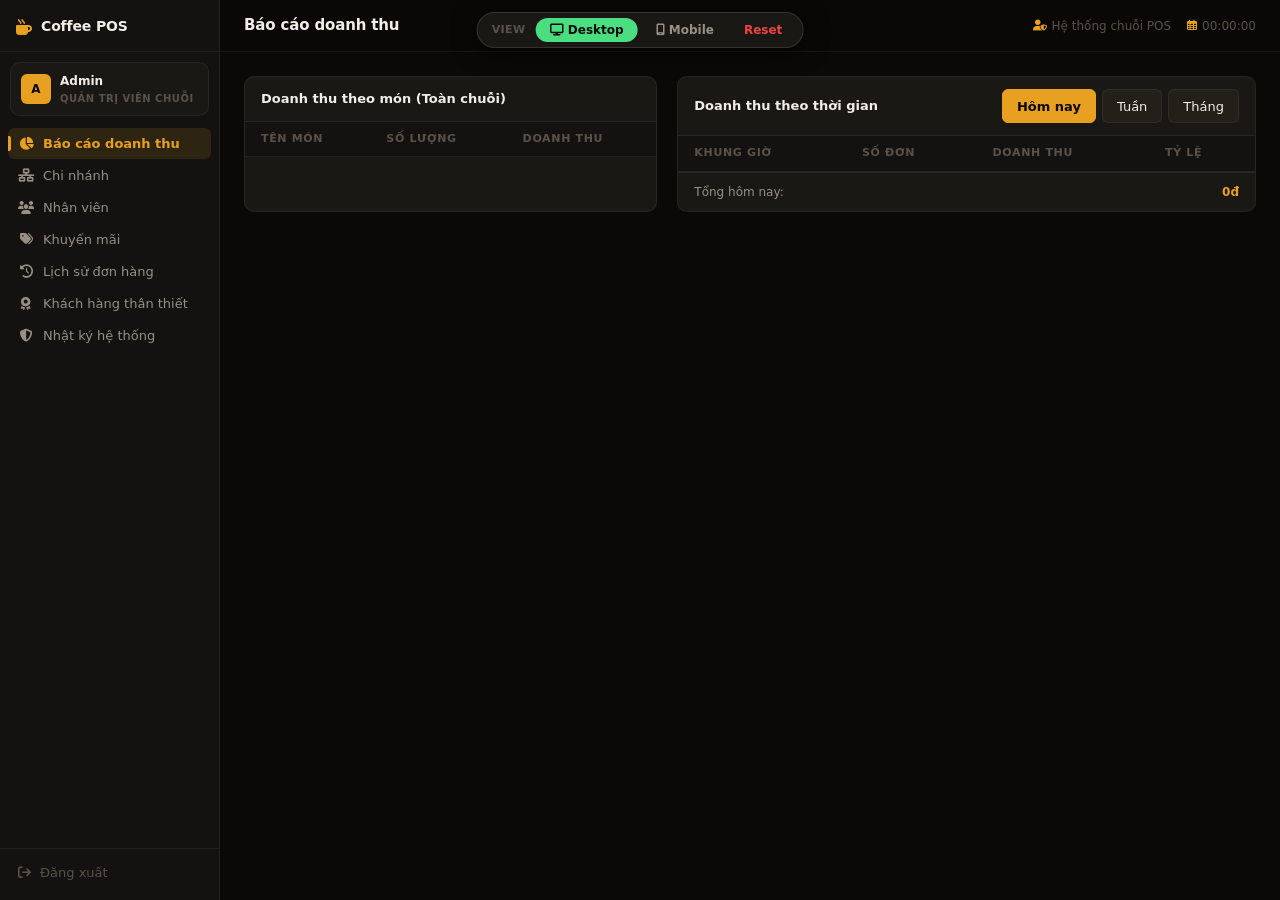
==== commit ea8dd11d: "feat: add preview toolbar to switch mobile/desktop view - Floating pill toolbar at top center on all" ====
--- a/web/admin.html
+++ b/web/admin.html
@@ -385,7 +385,37 @@
         </div>
     </div>
 
+    <!-- Bottom nav (mobile) -->
+    <nav class="bottom-nav">
+        <div class="bottom-nav-items">
+            <button class="bottom-nav-btn active" data-target="reports-tab"><i class="fa-solid fa-chart-pie"></i>Báo cáo</button>
+            <button class="bottom-nav-btn" data-target="branches-tab"><i class="fa-solid fa-network-wired"></i>Chi nhánh</button>
+            <button class="bottom-nav-btn" data-target="staff-tab"><i class="fa-solid fa-users"></i>Nhân viên</button>
+            <button class="bottom-nav-btn" data-target="promotions-tab"><i class="fa-solid fa-tags"></i>Khuyến mãi</button>
+            <button class="bottom-nav-btn" data-target="order-history-tab"><i class="fa-solid fa-clock-rotate-left"></i>Đơn hàng</button>
+            <button class="bottom-nav-btn" data-target="loyalty-tab"><i class="fa-solid fa-award"></i>KH</button>
+            <button class="bottom-nav-btn" data-target="audit-log-tab"><i class="fa-solid fa-shield-halved"></i>Nhật ký</button>
+        </div>
+    </nav>
+
     <script src="js/api.js"></script>
     <script src="js/admin.js"></script>
+    <script src="js/preview-toolbar.js"></script>
+    <script>
+    document.querySelectorAll('.bottom-nav-btn').forEach(btn => {
+        btn.addEventListener('click', () => {
+            switchTab(btn.dataset.target);
+            document.querySelectorAll('.bottom-nav-btn').forEach(b => b.classList.remove('active'));
+            btn.classList.add('active');
+        });
+    });
+    // Sync bottom nav with sidebar clicks
+    document.querySelectorAll('.menu-item-btn').forEach(btn => {
+        btn.addEventListener('click', () => {
+            const t = btn.dataset.target;
+            document.querySelectorAll('.bottom-nav-btn').forEach(b => b.classList.toggle('active', b.dataset.target === t));
+        });
+    });
+    </script>
 </body>
 </html>
--- a/web/css/style.css
+++ b/web/css/style.css
@@ -1084,6 +1084,91 @@
 .prep-item-modifiers { font-size: 11px; color: var(--t3); padding-left: 10px; }
 
 /* ============================================================
+   PREVIEW TOOLBAR (desktop only — switch mobile/desktop view)
+   ============================================================ */
+.preview-toolbar {
+  position: fixed;
+  top: 12px; left: 50%; transform: translateX(-50%);
+  z-index: 9999;
+  background: #1a1815;
+  border: 1px solid rgba(255,255,255,.12);
+  border-radius: 99px;
+  padding: 5px 8px;
+  display: flex; align-items: center; gap: 4px;
+  box-shadow: 0 4px 24px rgba(0,0,0,.6);
+  user-select: none;
+}
+.preview-toolbar-label {
+  font-size: 11px; color: #5a5248; font-weight: 600;
+  padding: 0 6px; letter-spacing: .04em; text-transform: uppercase;
+}
+.ptb-btn {
+  padding: 5px 14px; border-radius: 99px; border: none; cursor: pointer;
+  font-size: 12px; font-weight: 600; transition: all .15s;
+  background: transparent; color: #9a8f82;
+}
+.ptb-btn.active { background: #4ade80; color: #0a0908; }
+.ptb-btn.active.mobile-btn { background: #4ade80; }
+.ptb-btn.active.desktop-btn { background: #4ade80; }
+.ptb-btn-reset {
+  padding: 5px 12px; border-radius: 99px; border: none; cursor: pointer;
+  font-size: 12px; font-weight: 600; background: transparent;
+  color: #ef4444; transition: color .15s;
+}
+.ptb-btn-reset:hover { color: #fca5a5; }
+
+/* When preview-mobile class is on <html> — simulate 390px */
+html.preview-mobile body { max-width: 390px; margin: 0 auto; box-shadow: 0 0 0 9999px #000; }
+html.preview-mobile .preview-toolbar { top: auto; bottom: 70px; }
+
+/* ============================================================
+   BOTTOM NAV BAR (mobile only)
+   ============================================================ */
+.bottom-nav {
+  display: none;
+  position: fixed;
+  bottom: 0; left: 0; right: 0;
+  height: 60px;
+  background: var(--s1);
+  border-top: 1px solid var(--b1);
+  z-index: 300;
+  padding: 0 4px;
+  padding-bottom: env(safe-area-inset-bottom);
+}
+.bottom-nav-items {
+  display: flex;
+  height: 60px;
+  align-items: stretch;
+}
+.bottom-nav-btn {
+  flex: 1;
+  display: flex;
+  flex-direction: column;
+  align-items: center;
+  justify-content: center;
+  gap: 3px;
+  background: none;
+  border: none;
+  color: var(--t3);
+  font-size: 10px;
+  font-weight: 500;
+  cursor: pointer;
+  transition: color var(--dur);
+  padding: 0 4px;
+  border-radius: var(--r1);
+  letter-spacing: .02em;
+}
+.bottom-nav-btn i { font-size: 18px; }
+.bottom-nav-btn.active { color: var(--amber); }
+.bottom-nav-btn:hover { color: var(--t1); }
+
+@media (max-width: 768px) {
+  .bottom-nav { display: block; }
+  .content-body { padding-bottom: 72px; }
+  .pos-layout { height: calc(100dvh - 52px - 60px); }
+}
+
+/* ============================================================
    MOBILE NAV
    ============================================================ */
 .nav-toggle {
@@ -1128,6 +1213,7 @@
 }
 
 @media (max-width: 768px) {
+  /* ── App shell ── */
   .app-container { grid-template-columns: 1fr; }
 
   .sidebar {
@@ -1151,21 +1237,120 @@
   .logout-btn span { display: inline; }
 
   .nav-toggle { display: inline-flex; }
-  .top-bar { padding: 0 14px; }
+  .top-bar { padding: 0 14px; gap: 8px; }
+  .top-bar-meta { gap: 10px; }
   .content-body { padding: 14px; }
 
-  .pos-layout { grid-template-columns: 1fr; height: auto; }
-  .pos-menu-column { border-right: none; border-bottom: 1px solid var(--b1); }
-  .pos-cart-column { height: auto; min-height: 400px; }
+  /* ── Tables: horizontal scroll ── */
+  .table-container { overflow-x: auto; -webkit-overflow-scrolling: touch; }
+  .custom-table { min-width: 520px; }
+  .custom-table th,
+  .custom-table td { padding: 9px 12px; font-size: 12px; }
+
+  /* ── Table header bar: stack on small ── */
+  .table-header-bar {
+    flex-wrap: wrap;
+    gap: 8px;
+    padding: 10px 12px;
+  }
+  .table-header-bar > div,
+  .table-header-bar > input { flex-shrink: 1; }
+
+  /* ── Stat cards ── */
+  .stats-grid { grid-template-columns: 1fr 1fr; gap: 10px; }
+  .stat-value { font-size: 18px; }
+
+  /* ── Modal ── */
+  .modal { padding: 12px; align-items: flex-end; }
+  .modal-content {
+    max-width: 100%;
+    border-radius: var(--r3) var(--r3) 0 0;
+    max-height: 90vh;
+  }
+
+  /* ── POS layout: stack vertically ── */
+  .pos-layout {
+    grid-template-columns: 1fr;
+    height: auto;
+    overflow: visible;
+  }
+  .pos-menu-column {
+    border-right: none;
+    border-bottom: 1px solid var(--b1);
+    height: 55vh;
+  }
   .menu-grid { grid-template-columns: repeat(3, 1fr); }
-
-  .stats-grid { grid-template-columns: 1fr 1fr; gap: 10px; }
-  .modal-content { max-width: 100%; }
+  .pos-cart-column { height: auto; min-height: 360px; }
+
+  /* ── Buttons in header bars: smaller ── */
+  .table-header-bar .btn { font-size: 12px; padding: 6px 10px; }
+
+  /* ── Login ── */
+  .login-wrapper { padding: 16px; }
+  .login-card { padding: 28px 20px 22px; }
 }
 
 @media (max-width: 480px) {
+  /* ── Top bar: hide non-essential meta ── */
   .top-bar-meta .meta-item:not(:last-child) { display: none; }
-  .stats-grid { grid-template-columns: 1fr; }
+  .top-bar-title h3 { font-size: 13px; }
+
+  /* ── Stat cards: single column ── */
+  .stats-grid { grid-template-columns: 1fr; gap: 8px; }
+  .stat-card { padding: 12px 14px; }
+  .stat-value { font-size: 20px; }
+
+  /* ── Content padding ── */
+  .content-body { padding: 10px; }
+
+  /* ── Tables ── */
+  .custom-table { min-width: 460px; }
+  .custom-table th,
+  .custom-table td { padding: 8px 10px; font-size: 11px; }
+
+  /* ── Table header bar: stack title and actions ── */
+  .table-header-bar { flex-direction: column; align-items: flex-start; }
+  .table-header-bar > div { width: 100%; justify-content: flex-start; }
+  .table-header-bar input[type="text"] { width: 100% !important; }
+
+  /* ── POS menu grid: 2 columns ── */
   .menu-grid { grid-template-columns: repeat(2, 1fr); gap: 8px; }
-  .content-body { padding: 12px; }
-}
+  .menu-card { min-height: 80px; padding: 10px; }
+  .menu-card-title { font-size: 12px; }
+  .pos-menu-column { height: 50vh; }
+
+  /* ── Modal: full bottom sheet ── */
+  .modal { padding: 0; }
+  .modal-content {
+    border-radius: var(--r3) var(--r3) 0 0;
+    max-height: 92vh;
+  }
+  .modal-body { padding: 14px; }
+
+  /* ── Form controls ── */
+  .form-control { height: 38px; font-size: 13px; }
+
+  /* ── Badges: smaller ── */
+  .badge { font-size: 9px; padding: 2px 6px; }
+
+  /* ── Buttons ── */
+  .btn { font-size: 12px; }
+  .btn-block { height: 42px; }
+
+  /* ── Login card ── */
+  .login-wrapper { padding: 12px; }
+  .login-card { padding: 24px 16px 18px; border-radius: var(--r2); }
+  .logo-container { width: 40px; height: 40px; font-size: 17px; }
+  .brand-header h1 { font-size: 16px; }
+  .brand-header { margin-bottom: 24px; gap: 8px; }
+
+  /* ── POS history tab table ── */
+  .pos-history-table { min-width: 400px; }
+
+  /* ── Grid layouts inside tabs ── */
+  [style*="grid-template-columns:1fr 1fr"],
+  [style*="grid-template-columns: 1fr 1fr"] {
+    display: flex !important;
+    flex-direction: column !important;
+  }
+}
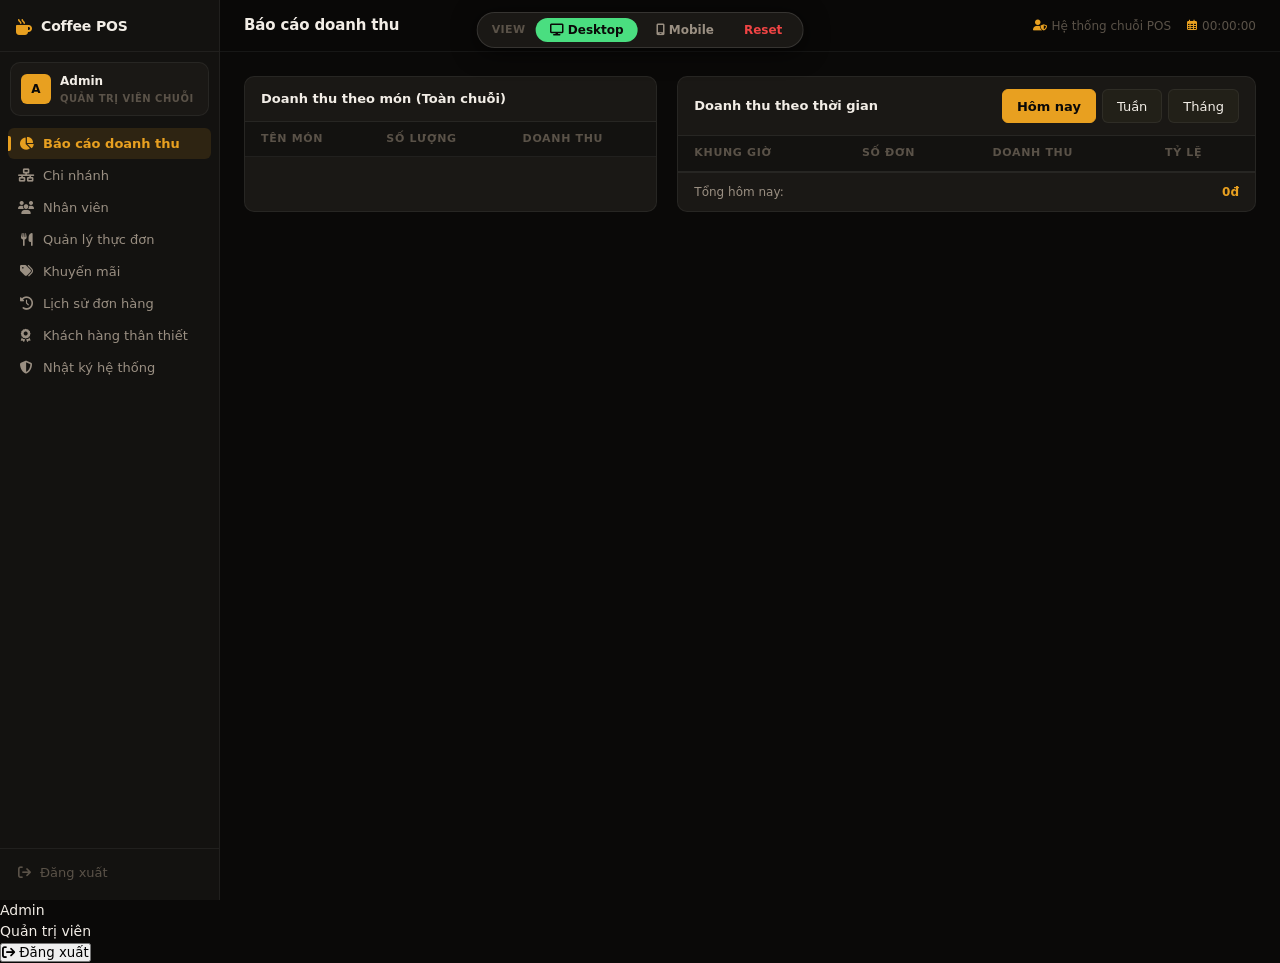
==== commit 95b97462: "fix: grant StoreManager access to loyalty API + update mapping doc - loyalty_balance.php: allow Stor" ====
--- a/web/admin.html
+++ b/web/admin.html
@@ -31,6 +31,7 @@
                 <li><button class="menu-item-btn active" data-target="reports-tab"><i class="fa-solid fa-chart-pie"></i><span>Báo cáo doanh thu</span></button></li>
                 <li><button class="menu-item-btn" data-target="branches-tab"><i class="fa-solid fa-network-wired"></i><span>Chi nhánh</span></button></li>
                 <li><button class="menu-item-btn" data-target="staff-tab"><i class="fa-solid fa-users"></i><span>Nhân viên</span></button></li>
+                <li><button class="menu-item-btn" data-target="menu-tab"><i class="fa-solid fa-utensils"></i><span>Quản lý thực đơn</span></button></li>
                 <li><button class="menu-item-btn" data-target="promotions-tab"><i class="fa-solid fa-tags"></i><span>Khuyến mãi</span></button></li>
                 <li><button class="menu-item-btn" data-target="order-history-tab"><i class="fa-solid fa-clock-rotate-left"></i><span>Lịch sử đơn hàng</span></button></li>
                 <li><button class="menu-item-btn" data-target="loyalty-tab"><i class="fa-solid fa-award"></i><span>Khách hàng thân thiết</span></button></li>
@@ -70,7 +71,7 @@
                             <div class="stat-icon success" id="chainLowStockIcon"><i class="fa-solid fa-circle-check"></i></div>
                         </div>
                     </div>
-                    <div style="display:grid;grid-template-columns:1fr 1fr;gap:20px;">
+                    <div class="two-col-grid" style="display:grid;grid-template-columns:1fr 1fr;gap:20px;">
                         <div class="table-container">
                             <div class="table-header-bar"><h4>Doanh số theo chi nhánh</h4></div>
                             <table class="custom-table">
@@ -125,6 +126,27 @@
                     </div>
                 </section>
 
+                <!-- Tab: Menu CRUD (Admin only) -->
+                <section id="menu-tab" class="view-section">
+                    <div class="table-container">
+                        <div class="table-header-bar">
+                            <h4>Quản lý thực đơn</h4>
+                            <div style="display:flex;gap:8px;align-items:center;">
+                                <select class="form-control" id="adminMenuCategoryFilter" style="padding:7px 12px;font-size:.85rem;min-width:180px;">
+                                    <option value="all">Tất cả danh mục</option>
+                                </select>
+                                <button class="btn btn-primary" id="adminOpenAddMenuItemBtn" style="padding:8px 16px;font-size:.85rem;">
+                                    <i class="fa-solid fa-plus"></i> Thêm món
+                                </button>
+                            </div>
+                        </div>
+                        <table class="custom-table">
+                            <thead><tr><th>ID</th><th>Tên món</th><th>Danh mục</th><th>Giá</th><th>Trạng thái</th><th>Thao tác</th></tr></thead>
+                            <tbody id="adminMenuTableBody"></tbody>
+                        </table>
+                    </div>
+                </section>
+
                 <!-- Tab 4: Promotions CRUD -->
                 <section id="promotions-tab" class="view-section">
                     <div class="table-container">
@@ -143,7 +165,7 @@
 
                 <!-- Tab 5: Reports (gộp doanh thu theo món + theo thời gian) — màn mặc định -->
                 <section id="reports-tab" class="view-section active">
-                    <div style="display:grid;grid-template-columns:1fr 1.4fr;gap:20px;">
+                    <div class="two-col-grid" style="display:grid;grid-template-columns:1fr 1.4fr;gap:20px;">
                         <div class="table-container">
                             <div class="table-header-bar"><h4>Doanh thu theo món (Toàn chuỗi)</h4></div>
                             <table class="custom-table">
@@ -212,28 +234,6 @@
                     </div>
                 </section>
 
-                <!-- Modal chỉnh điểm -->
-                <div class="modal" id="loyaltyEditModal">
-                    <div class="modal-content" style="max-width:400px;">
-                        <div class="modal-header">
-                            <h3>Chỉnh điểm tích lũy</h3>
-                            <button class="modal-close" id="closeLoyaltyEditModal">&times;</button>
-                        </div>
-                        <div class="modal-body">
-                            <p id="loyaltyEditName" style="font-weight:600;margin-bottom:4px;"></p>
-                            <p id="loyaltyEditPhone" style="font-size:12px;color:var(--t2);margin-bottom:16px;"></p>
-                            <div class="form-group" style="margin-bottom:14px;">
-                                <label style="font-size:.8rem;">Điểm tích lũy mới <span style="color:var(--red);">*</span></label>
-                                <input type="number" id="loyaltyEditPoints" class="form-control" min="0" style="padding:9px 12px;font-size:.875rem;">
-                            </div>
-                        </div>
-                        <div class="modal-footer">
-                            <button class="btn btn-secondary" id="cancelLoyaltyEditBtn">Hủy</button>
-                            <button class="btn btn-primary" id="saveLoyaltyEditBtn">Lưu</button>
-                        </div>
-                    </div>
-                </div>
-
                 <!-- Tab 8: Audit Log -->
                 <section id="audit-log-tab" class="view-section">
                     <div class="table-container">
@@ -255,6 +255,62 @@
     <!-- ============================================================
          MODALS
          ============================================================ -->
+
+    <!-- Loyalty Edit Modal -->
+    <div class="modal" id="loyaltyEditModal">
+        <div class="modal-content" style="max-width:400px;">
+            <div class="modal-header">
+                <h3>Chỉnh điểm tích lũy</h3>
+                <button class="modal-close" id="closeLoyaltyEditModal">&times;</button>
+            </div>
+            <div class="modal-body">
+                <p id="loyaltyEditName" style="font-weight:600;margin-bottom:4px;"></p>
+                <p id="loyaltyEditPhone" style="font-size:12px;color:var(--t2);margin-bottom:16px;"></p>
+                <div class="form-group" style="margin-bottom:14px;">
+                    <label style="font-size:.8rem;">Điểm tích lũy mới <span style="color:var(--red);">*</span></label>
+                    <input type="number" id="loyaltyEditPoints" class="form-control" min="0" style="padding:9px 12px;font-size:.875rem;">
+                </div>
+            </div>
+            <div class="modal-footer">
+                <button class="btn btn-secondary" id="cancelLoyaltyEditBtn">Hủy</button>
+                <button class="btn btn-primary" id="saveLoyaltyEditBtn">Lưu</button>
+            </div>
+        </div>
+    </div>
+
+    <!-- Admin Menu Item Modal -->
+    <div class="modal" id="adminMenuItemModal">
+        <div class="modal-content" style="max-width:440px;">
+            <div class="modal-header">
+                <h3 id="adminMenuItemModalTitle">Thêm món mới</h3>
+                <button class="modal-close" id="adminCloseMenuItemModal">&times;</button>
+            </div>
+            <div class="modal-body">
+                <div class="form-group" style="margin-bottom:14px;">
+                    <label style="font-size:.8rem;">Tên món <span style="color:var(--red);">*</span></label>
+                    <input type="text" id="adminMenuItemName" class="form-control" placeholder="VD: Cà phê sữa đá" style="padding:9px 12px;font-size:.875rem;">
+                </div>
+                <div style="display:grid;grid-template-columns:1fr 1fr;gap:12px;margin-bottom:14px;">
+                    <div class="form-group">
+                        <label style="font-size:.8rem;">Danh mục <span style="color:var(--red);">*</span></label>
+                        <select id="adminMenuItemCategory" class="form-control" style="padding:9px 12px;font-size:.875rem;"></select>
+                    </div>
+                    <div class="form-group">
+                        <label style="font-size:.8rem;">Giá (VND) <span style="color:var(--red);">*</span></label>
+                        <input type="number" id="adminMenuItemPrice" class="form-control" placeholder="VD: 55000" min="0" style="padding:9px 12px;font-size:.875rem;">
+                    </div>
+                </div>
+                <div class="form-group" style="display:flex;align-items:center;gap:10px;">
+                    <input type="checkbox" id="adminMenuItemAvailable" checked style="width:16px;height:16px;cursor:pointer;">
+                    <label for="adminMenuItemAvailable" style="font-size:.85rem;cursor:pointer;margin:0;">Đang bán</label>
+                </div>
+            </div>
+            <div class="modal-footer">
+                <button class="btn btn-secondary" id="adminCancelMenuItemBtn">Hủy</button>
+                <button class="btn btn-primary" id="adminSaveMenuItemBtn"><i class="fa-solid fa-floppy-disk"></i> Lưu</button>
+            </div>
+        </div>
+    </div>
 
     <!-- Branch Modal -->
     <div class="modal" id="branchModal">
@@ -391,22 +447,38 @@
             <button class="bottom-nav-btn active" data-target="reports-tab"><i class="fa-solid fa-chart-pie"></i>Báo cáo</button>
             <button class="bottom-nav-btn" data-target="branches-tab"><i class="fa-solid fa-network-wired"></i>Chi nhánh</button>
             <button class="bottom-nav-btn" data-target="staff-tab"><i class="fa-solid fa-users"></i>Nhân viên</button>
+            <button class="bottom-nav-btn" data-target="menu-tab"><i class="fa-solid fa-utensils"></i>Quản lý thực đơn</button>
             <button class="bottom-nav-btn" data-target="promotions-tab"><i class="fa-solid fa-tags"></i>Khuyến mãi</button>
-            <button class="bottom-nav-btn" data-target="order-history-tab"><i class="fa-solid fa-clock-rotate-left"></i>Đơn hàng</button>
             <button class="bottom-nav-btn" data-target="loyalty-tab"><i class="fa-solid fa-award"></i>KH</button>
             <button class="bottom-nav-btn" data-target="audit-log-tab"><i class="fa-solid fa-shield-halved"></i>Nhật ký</button>
+            <button class="bottom-nav-btn account-btn" id="bnAccountBtn">
+                <div class="bn-avatar" id="bnAvatarAdmin">A</div>
+                Tài khoản
+            </button>
         </div>
     </nav>
+
+    <!-- Account dropdown (above bottom nav, mobile) -->
+    <div class="bn-account-dropdown" id="bnDropdownAdmin">
+        <div class="bn-dropdown-header">
+            <div class="name" id="bnNameAdmin">Admin</div>
+            <div class="role-badge" id="bnRoleAdmin">Quản trị viên</div>
+        </div>
+        <button class="bn-dropdown-item danger" id="bnLogoutAdmin">
+            <i class="fa-solid fa-arrow-right-from-bracket"></i> Đăng xuất
+        </button>
+    </div>
 
     <script src="js/api.js"></script>
     <script src="js/admin.js"></script>
     <script src="js/preview-toolbar.js"></script>
     <script>
-    document.querySelectorAll('.bottom-nav-btn').forEach(btn => {
+    document.querySelectorAll('.bottom-nav-btn:not(.account-btn)').forEach(btn => {
         btn.addEventListener('click', () => {
             switchTab(btn.dataset.target);
             document.querySelectorAll('.bottom-nav-btn').forEach(b => b.classList.remove('active'));
             btn.classList.add('active');
+            document.getElementById('bnDropdownAdmin').classList.remove('show');
         });
     });
     // Sync bottom nav with sidebar clicks
@@ -416,6 +488,26 @@
             document.querySelectorAll('.bottom-nav-btn').forEach(b => b.classList.toggle('active', b.dataset.target === t));
         });
     });
+    // Account dropdown toggle
+    document.getElementById('bnAccountBtn').addEventListener('click', (e) => {
+        e.stopPropagation();
+        document.getElementById('bnDropdownAdmin').classList.toggle('show');
+    });
+    document.addEventListener('click', () => {
+        document.getElementById('bnDropdownAdmin').classList.remove('show');
+    });
+    document.getElementById('bnLogoutAdmin').addEventListener('click', () => {
+        document.getElementById('logoutBtn').click();
+    });
+    // Populate account info from loaded user data
+    function updateBnAccount(name, role) {
+        const avatarEl = document.getElementById('bnAvatarAdmin');
+        const nameEl = document.getElementById('bnNameAdmin');
+        const roleEl = document.getElementById('bnRoleAdmin');
+        if (avatarEl && name) avatarEl.textContent = name.charAt(0).toUpperCase();
+        if (nameEl && name) nameEl.textContent = name;
+        if (roleEl && role) roleEl.textContent = role;
+    }
     </script>
 </body>
 </html>
--- a/web/css/style.css
+++ b/web/css/style.css
@@ -1117,9 +1117,6 @@
 }
 .ptb-btn-reset:hover { color: #fca5a5; }
 
-/* When preview-mobile class is on <html> — simulate 390px */
-html.preview-mobile body { max-width: 390px; margin: 0 auto; box-shadow: 0 0 0 9999px #000; }
-html.preview-mobile .preview-toolbar { top: auto; bottom: 70px; }
 
 /* ============================================================
    BOTTOM NAV BAR (mobile only)
@@ -1213,6 +1210,13 @@
 }
 
 @media (max-width: 768px) {
+  /* ── 2-col grids → stack vertically ── */
+  .two-col-grid {
+    display: flex !important;
+    flex-direction: column !important;
+    gap: 12px !important;
+  }
+
   /* ── App shell ── */
   .app-container { grid-template-columns: 1fr; }
 
